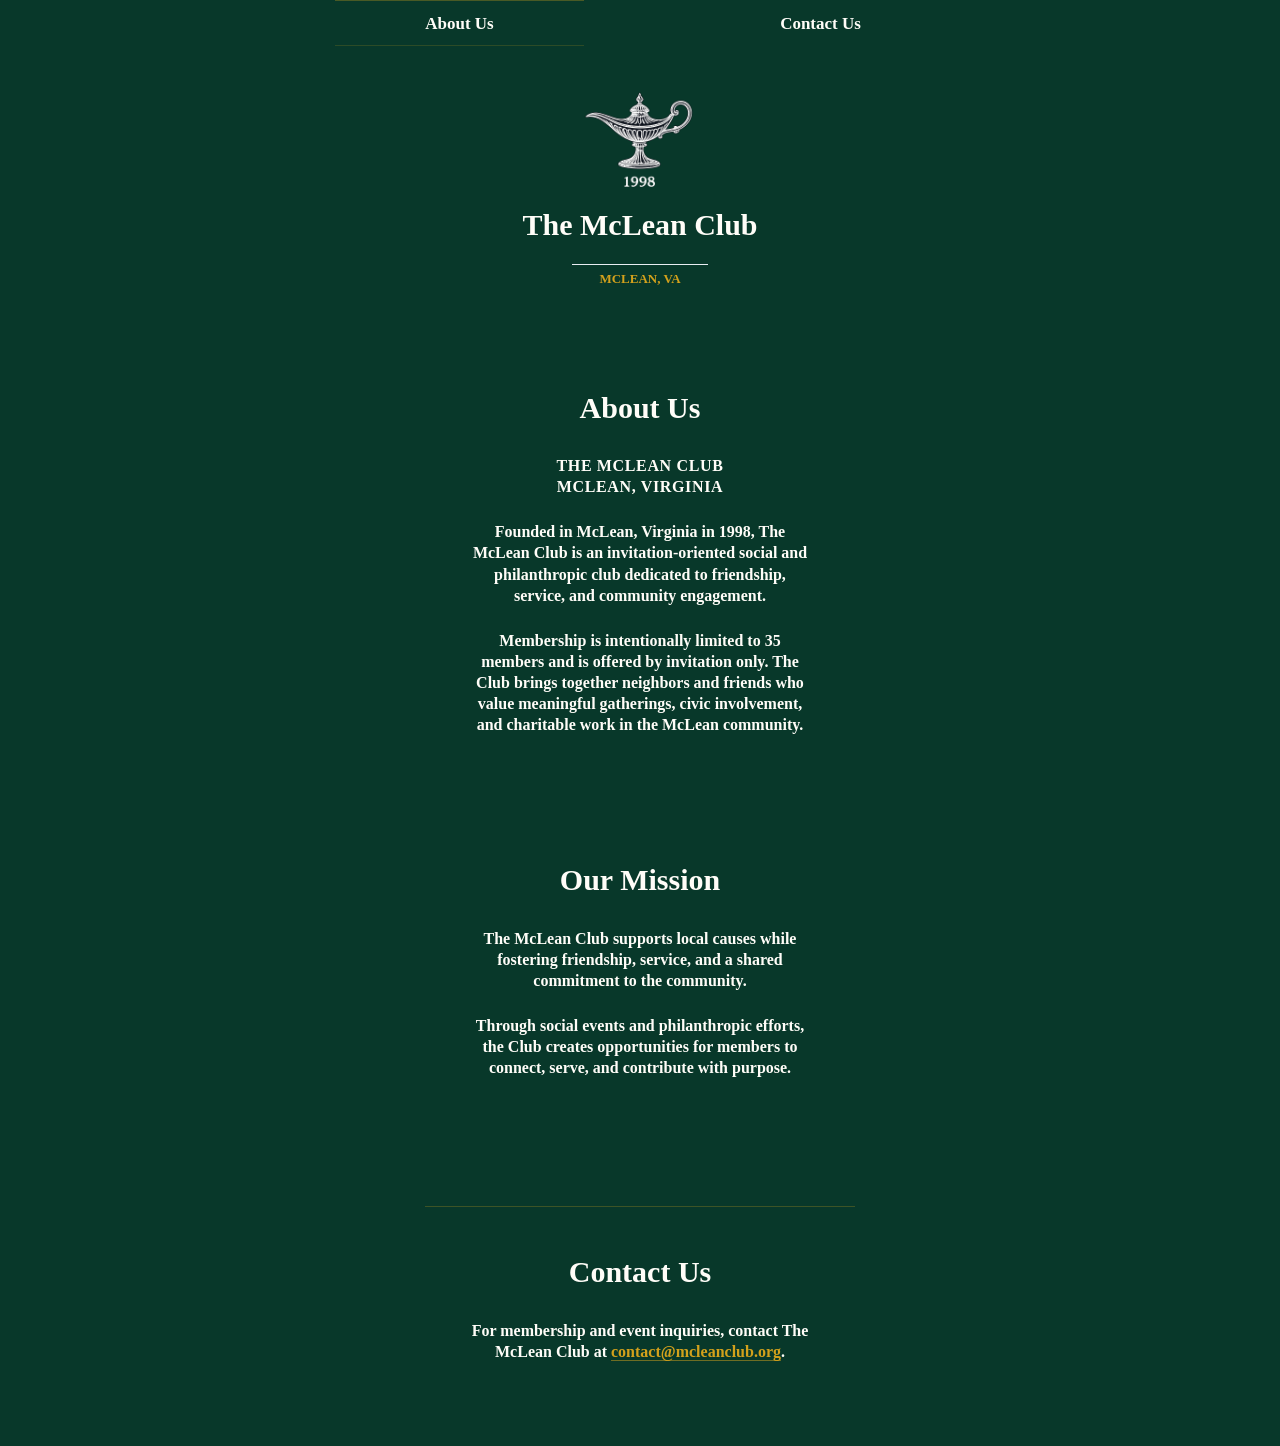
==== index.html @ f49362cc "Merge pull request #2 from bennyhartnett/claude/sharp-clarke-3a5c00 Refresh About Us copy and switch" ====
<!doctype html>
<html lang="en">
  <head>
    <meta charset="utf-8">
    <meta name="viewport" content="width=device-width, initial-scale=1">
    <meta
      name="description"
      content="The McLean Club is an invitation-oriented social and philanthropic club in McLean, Virginia."
    >
    <title>The McLean Club</title>
    <link rel="icon" type="image/png" href="assets/mclean-club-logo.png">
    <link rel="apple-touch-icon" href="assets/mclean-club-logo.png">
    <link rel="stylesheet" href="styles.css">
  </head>
  <body>
    <nav class="site-nav" aria-label="Primary">
      <a class="site-nav__link site-nav__link--active" href="#about">About Us</a>
      <a class="site-nav__link" href="#contact">Contact Us</a>
    </nav>

    <header class="masthead" aria-labelledby="site-title">
      <img
        class="masthead__crest"
        src="assets/mclean-club-logo.png"
        alt="The McLean Club logo"
        width="180"
        height="118"
      >
      <h1 id="site-title">The McLean Club</h1>
      <div class="masthead__rule" aria-hidden="true"></div>
      <p class="masthead__kicker">McLean, VA</p>
    </header>

    <main>
      <section class="content-section" id="about" aria-labelledby="about-title">
        <h2 id="about-title">About Us</h2>
        <p class="content-section__location">
          The McLean Club<br>
          McLean, Virginia
        </p>
        <p>
          Founded in McLean, Virginia in 1998, The McLean Club is an
          invitation-oriented social and philanthropic club dedicated to
          friendship, service, and community engagement.
        </p>
        <p>
          Membership is intentionally limited to 35 members and is offered by
          invitation only. The Club brings together neighbors and friends who
          value meaningful gatherings, civic involvement, and charitable work
          in the McLean community.
        </p>
      </section>

      <section class="content-section content-section--mission" aria-labelledby="mission-title">
        <h2 id="mission-title">Our Mission</h2>
        <p>
          The McLean Club supports local causes while fostering friendship,
          service, and a shared commitment to the community.
        </p>
        <p>
          Through social events and philanthropic efforts, the Club creates
          opportunities for members to connect, serve, and contribute with
          purpose.
        </p>
      </section>

      <section class="contact-section" id="contact" aria-labelledby="contact-title">
        <h2 id="contact-title">Contact Us</h2>
        <p>
          For membership and event inquiries, contact The McLean Club at
          <a href="mailto:contact@mcleanclub.org">contact@mcleanclub.org</a>.
        </p>
      </section>
    </main>
  </body>
</html>
---- styles.css ----
:root {
  --background: #08382a;
  --text: #fffdf8;
  --muted: #e8edf2;
  --gold: #d3a11c;
  --rule: rgba(211, 161, 28, 0.32);
}

* {
  box-sizing: border-box;
}

html {
  background: var(--background);
  scroll-behavior: smooth;
}

body {
  min-height: 100vh;
  margin: 0;
  background: var(--background);
  color: var(--text);
  font-family: Georgia, "Times New Roman", serif;
  text-align: center;
}

a {
  color: inherit;
}

.site-nav {
  display: grid;
  grid-template-columns: 1fr 1fr;
  gap: clamp(36px, 9vw, 112px);
  width: min(610px, calc(100% - 32px));
  margin: 0 auto;
  align-items: center;
}

.site-nav__link {
  display: block;
  padding: 14px 12px 13px;
  color: var(--text);
  font-size: 1.0625rem;
  font-weight: 700;
  line-height: 1;
  text-decoration: none;
}

.site-nav__link--active {
  border-top: 1px solid var(--rule);
  border-bottom: 1px solid rgba(211, 161, 28, 0.18);
}

.site-nav__link:focus-visible,
.site-nav__link:hover,
.contact-section a:focus-visible,
.contact-section a:hover {
  color: var(--gold);
  outline: none;
}

.masthead {
  width: min(520px, calc(100% - 40px));
  margin: 35px auto 0;
}

.masthead__crest {
  display: block;
  width: 180px;
  height: auto;
  margin: 0 auto 6px;
}

h1,
h2,
p {
  margin: 0;
}

h1 {
  font-size: 1.875rem;
  font-weight: 700;
  line-height: 1.2;
}

.masthead__rule {
  width: 136px;
  height: 1px;
  margin: 21px auto 6px;
  background: var(--muted);
}

.masthead__kicker {
  color: var(--gold);
  font-size: 0.8125rem;
  font-weight: 700;
  line-height: 1.2;
  text-transform: uppercase;
}

main {
  width: min(430px, calc(100% - 40px));
  margin: 104px auto 0;
  padding-bottom: 84px;
}

.content-section + .content-section,
.contact-section {
  margin-top: 128px;
}

.content-section h2,
.contact-section h2 {
  margin-bottom: 30px;
  color: var(--text);
  font-size: 1.875rem;
  font-weight: 700;
  line-height: 1.15;
}

.content-section p,
.contact-section p {
  max-width: 344px;
  margin: 0 auto;
  color: var(--text);
  font-size: 1rem;
  font-weight: 700;
  line-height: 1.32;
}

.content-section p + p,
.contact-section p + p {
  margin-top: 24px;
}

.content-section__location {
  margin-bottom: 28px;
  color: var(--gold);
  font-size: 0.8125rem;
  font-weight: 700;
  line-height: 1.5;
  letter-spacing: 0.04em;
  text-transform: uppercase;
}

.contact-section {
  padding-top: 48px;
  border-top: 1px solid rgba(211, 161, 28, 0.26);
}

.contact-section a {
  color: var(--gold);
  text-decoration-color: rgba(211, 161, 28, 0.5);
  text-underline-offset: 0.18em;
}

@media (max-width: 560px) {
  .site-nav {
    gap: 8px;
    width: min(100%, calc(100% - 24px));
  }

  .site-nav__link {
    padding-right: 8px;
    padding-left: 8px;
    font-size: 1rem;
  }

  .masthead {
    margin-top: 32px;
  }

  h1,
  .content-section h2,
  .contact-section h2 {
    font-size: 1.625rem;
  }

  main {
    margin-top: 88px;
  }

  .content-section + .content-section,
  .contact-section {
    margin-top: 96px;
  }
}
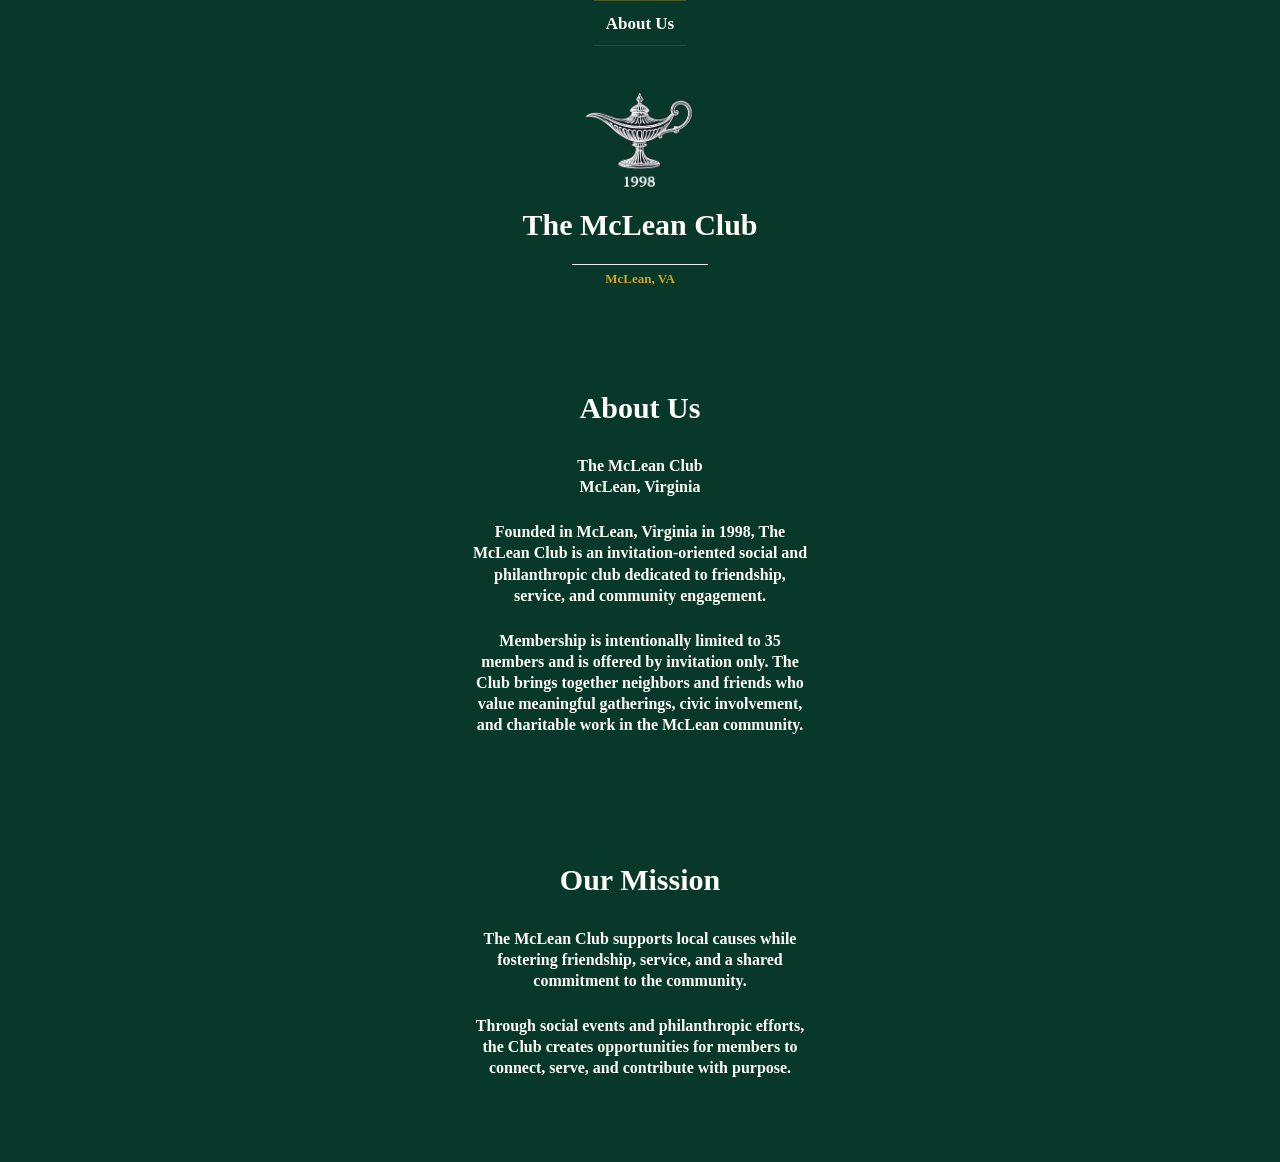
==== commit d0725239: "Remove Contact Us section and drop all-caps label styling Removes the Contact Us nav link and sectio" ====
--- a/index.html
+++ b/index.html
@@ -15,7 +15,6 @@
   <body>
     <nav class="site-nav" aria-label="Primary">
       <a class="site-nav__link site-nav__link--active" href="#about">About Us</a>
-      <a class="site-nav__link" href="#contact">Contact Us</a>
     </nav>
 
     <header class="masthead" aria-labelledby="site-title">
@@ -63,14 +62,6 @@
           purpose.
         </p>
       </section>
-
-      <section class="contact-section" id="contact" aria-labelledby="contact-title">
-        <h2 id="contact-title">Contact Us</h2>
-        <p>
-          For membership and event inquiries, contact The McLean Club at
-          <a href="mailto:contact@mcleanclub.org">contact@mcleanclub.org</a>.
-        </p>
-      </section>
     </main>
   </body>
 </html>
--- a/styles.css
+++ b/styles.css
@@ -30,11 +30,11 @@
 
 .site-nav {
   display: grid;
-  grid-template-columns: 1fr 1fr;
-  gap: clamp(36px, 9vw, 112px);
+  grid-template-columns: 1fr;
   width: min(610px, calc(100% - 32px));
   margin: 0 auto;
   align-items: center;
+  justify-items: center;
 }
 
 .site-nav__link {
@@ -53,9 +53,7 @@
 }
 
 .site-nav__link:focus-visible,
-.site-nav__link:hover,
-.contact-section a:focus-visible,
-.contact-section a:hover {
+.site-nav__link:hover {
   color: var(--gold);
   outline: none;
 }
@@ -96,7 +94,6 @@
   font-size: 0.8125rem;
   font-weight: 700;
   line-height: 1.2;
-  text-transform: uppercase;
 }
 
 main {
@@ -105,13 +102,11 @@
   padding-bottom: 84px;
 }
 
-.content-section + .content-section,
-.contact-section {
+.content-section + .content-section {
   margin-top: 128px;
 }
 
-.content-section h2,
-.contact-section h2 {
+.content-section h2 {
   margin-bottom: 30px;
   color: var(--text);
   font-size: 1.875rem;
@@ -119,8 +114,7 @@
   line-height: 1.15;
 }
 
-.content-section p,
-.contact-section p {
+.content-section p {
   max-width: 344px;
   margin: 0 auto;
   color: var(--text);
@@ -129,8 +123,7 @@
   line-height: 1.32;
 }
 
-.content-section p + p,
-.contact-section p + p {
+.content-section p + p {
   margin-top: 24px;
 }
 
@@ -140,24 +133,10 @@
   font-size: 0.8125rem;
   font-weight: 700;
   line-height: 1.5;
-  letter-spacing: 0.04em;
-  text-transform: uppercase;
-}
-
-.contact-section {
-  padding-top: 48px;
-  border-top: 1px solid rgba(211, 161, 28, 0.26);
-}
-
-.contact-section a {
-  color: var(--gold);
-  text-decoration-color: rgba(211, 161, 28, 0.5);
-  text-underline-offset: 0.18em;
 }
 
 @media (max-width: 560px) {
   .site-nav {
-    gap: 8px;
     width: min(100%, calc(100% - 24px));
   }
 
@@ -172,8 +151,7 @@
   }
 
   h1,
-  .content-section h2,
-  .contact-section h2 {
+  .content-section h2 {
     font-size: 1.625rem;
   }
 
@@ -181,8 +159,7 @@
     margin-top: 88px;
   }
 
-  .content-section + .content-section,
-  .contact-section {
+  .content-section + .content-section {
     margin-top: 96px;
   }
 }
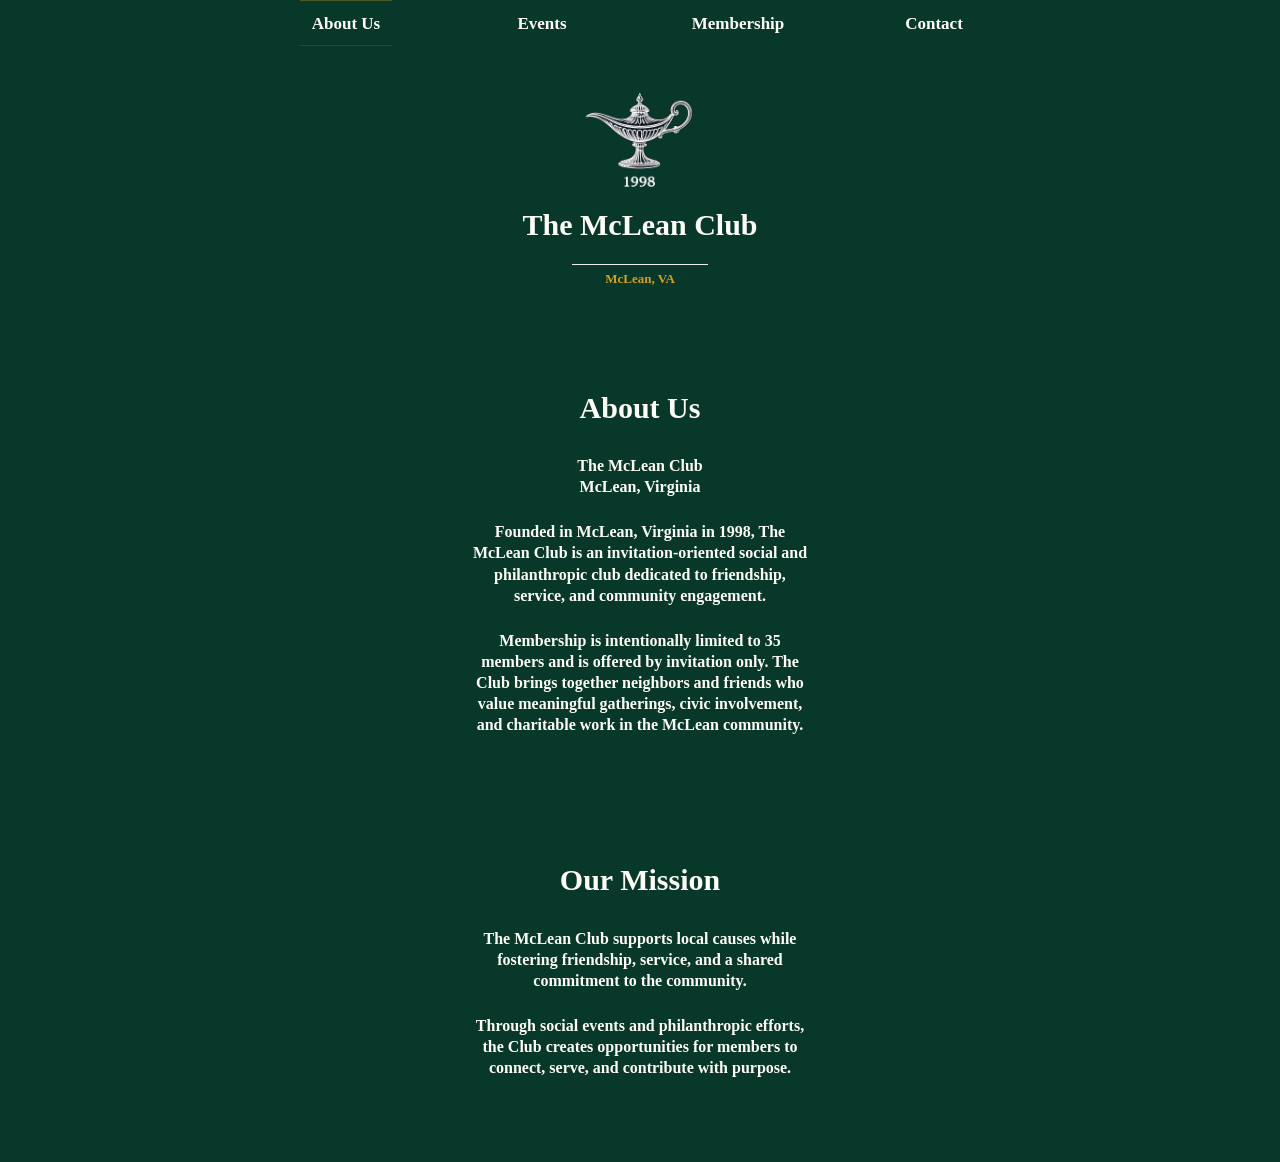
==== commit 1c0b6ec5: "Add site pages for events membership and contact" ====
--- a/index.html
+++ b/index.html
@@ -5,16 +5,111 @@
     <meta name="viewport" content="width=device-width, initial-scale=1">
     <meta
       name="description"
-      content="The McLean Club is an invitation-oriented social and philanthropic club in McLean, Virginia."
+      content="The McLean Club is an invitation-oriented social and philanthropic club founded in 1998 in McLean, Virginia."
     >
-    <title>The McLean Club</title>
+    <meta name="robots" content="index, follow, max-image-preview:large">
+    <meta name="author" content="The McLean Club">
+    <meta name="theme-color" content="#08382a">
+    <meta name="geo.region" content="US-VA">
+    <meta name="geo.placename" content="McLean, Virginia">
+    <meta property="og:type" content="website">
+    <meta property="og:locale" content="en_US">
+    <meta property="og:site_name" content="The McLean Club">
+    <meta property="og:title" content="The McLean Club | McLean, VA">
+    <meta
+      property="og:description"
+      content="An invitation-oriented social and philanthropic club founded in 1998 in McLean, Virginia."
+    >
+    <meta property="og:url" content="https://mcleanclub.org/">
+    <meta property="og:image" content="https://mcleanclub.org/assets/og-image.png">
+    <meta property="og:image:secure_url" content="https://mcleanclub.org/assets/og-image.png">
+    <meta property="og:image:type" content="image/png">
+    <meta property="og:image:width" content="1200">
+    <meta property="og:image:height" content="630">
+    <meta property="og:image:alt" content="The McLean Club lamp logo with the 1998 founding year">
+    <meta name="twitter:card" content="summary_large_image">
+    <meta name="twitter:title" content="The McLean Club | McLean, VA">
+    <meta
+      name="twitter:description"
+      content="An invitation-oriented social and philanthropic club founded in 1998 in McLean, Virginia."
+    >
+    <meta name="twitter:image" content="https://mcleanclub.org/assets/og-image.png">
+    <meta name="twitter:image:alt" content="The McLean Club lamp logo with the 1998 founding year">
+    <title>The McLean Club | McLean, VA Social &amp; Philanthropic Club</title>
+    <link rel="canonical" href="https://mcleanclub.org/">
     <link rel="icon" type="image/png" href="assets/mclean-club-logo.png">
     <link rel="apple-touch-icon" href="assets/mclean-club-logo.png">
     <link rel="stylesheet" href="styles.css">
+    <script src="location.js" defer></script>
+    <script type="application/ld+json">
+      {
+        "@context": "https://schema.org",
+        "@graph": [
+          {
+            "@type": "Organization",
+            "@id": "https://mcleanclub.org/#organization",
+            "name": "The McLean Club",
+            "url": "https://mcleanclub.org/",
+            "logo": "https://mcleanclub.org/assets/mclean-club-logo.png",
+            "image": "https://mcleanclub.org/assets/og-image.png",
+            "description": "The McLean Club is an invitation-oriented social and philanthropic club founded in 1998 in McLean, Virginia.",
+            "foundingDate": "1998",
+            "areaServed": {
+              "@type": "Place",
+              "name": "McLean, VA"
+            },
+            "location": {
+              "@type": "Place",
+              "name": "McLean, Virginia",
+              "address": {
+                "@type": "PostalAddress",
+                "addressLocality": "McLean",
+                "addressRegion": "VA",
+                "addressCountry": "US"
+              }
+            },
+            "sameAs": []
+          },
+          {
+            "@type": "WebSite",
+            "@id": "https://mcleanclub.org/#website",
+            "url": "https://mcleanclub.org/",
+            "name": "The McLean Club",
+            "publisher": {
+              "@id": "https://mcleanclub.org/#organization"
+            },
+            "inLanguage": "en-US"
+          },
+          {
+            "@type": "WebPage",
+            "@id": "https://mcleanclub.org/#webpage",
+            "url": "https://mcleanclub.org/",
+            "name": "The McLean Club | McLean, VA Social and Philanthropic Club",
+            "description": "The McLean Club is an invitation-oriented social and philanthropic club founded in 1998 in McLean, Virginia.",
+            "isPartOf": {
+              "@id": "https://mcleanclub.org/#website"
+            },
+            "about": {
+              "@id": "https://mcleanclub.org/#organization"
+            },
+            "primaryImageOfPage": {
+              "@type": "ImageObject",
+              "url": "https://mcleanclub.org/assets/og-image.png",
+              "width": 1200,
+              "height": 630
+            },
+            "inLanguage": "en-US"
+          }
+        ]
+      }
+    </script>
   </head>
   <body>
     <nav class="site-nav" aria-label="Primary">
-      <a class="site-nav__link site-nav__link--active" href="#about">About Us</a>
+      <a class="site-nav__link site-nav__link--active" href="index.html#about">About Us</a>
+      <a class="site-nav__link" href="events.html">Events</a>
+      <a class="site-nav__link" href="membership.html">Membership</a>
+      <a class="site-nav__link" href="contact.html">Contact</a>
     </nav>
 
     <header class="masthead" aria-labelledby="site-title">
--- a/styles.css
+++ b/styles.css
@@ -30,8 +30,9 @@
 
 .site-nav {
   display: grid;
-  grid-template-columns: 1fr;
-  width: min(610px, calc(100% - 32px));
+  grid-template-columns: repeat(4, minmax(0, 1fr));
+  gap: 4px;
+  width: min(780px, calc(100% - 32px));
   margin: 0 auto;
   align-items: center;
   justify-items: center;
@@ -127,6 +128,80 @@
   margin-top: 24px;
 }
 
+.page-main {
+  width: min(720px, calc(100% - 40px));
+}
+
+.page-main .content-section p {
+  max-width: 560px;
+}
+
+.content-list,
+.calendar-archive,
+.event-months {
+  margin: 0;
+  padding: 0;
+  list-style: none;
+}
+
+.content-list {
+  display: grid;
+  gap: 18px;
+  width: min(520px, 100%);
+  margin: 32px auto 0;
+  text-align: left;
+}
+
+.content-list li {
+  border-top: 1px solid var(--rule);
+  padding-top: 18px;
+  color: var(--text);
+  font-size: 1rem;
+  font-weight: 700;
+  line-height: 1.35;
+}
+
+.content-list strong {
+  display: block;
+  margin-bottom: 6px;
+  color: var(--gold);
+}
+
+.calendar-archive {
+  display: grid;
+  gap: 22px;
+  margin-top: 34px;
+}
+
+.calendar-year {
+  border-top: 1px solid var(--rule);
+  padding-top: 18px;
+  text-align: left;
+}
+
+.calendar-year h3 {
+  margin: 0 0 14px;
+  color: var(--gold);
+  font-size: 1.125rem;
+  line-height: 1.2;
+}
+
+.event-months {
+  display: grid;
+  grid-template-columns: repeat(6, minmax(0, 1fr));
+  gap: 8px;
+}
+
+.event-months li {
+  border: 1px solid rgba(255, 253, 248, 0.28);
+  padding: 8px 6px;
+  color: var(--text);
+  font-size: 0.8125rem;
+  font-weight: 700;
+  line-height: 1;
+  text-align: center;
+}
+
 .content-section__location {
   margin-bottom: 28px;
   color: var(--gold);
@@ -137,6 +212,8 @@
 
 @media (max-width: 560px) {
   .site-nav {
+    grid-template-columns: repeat(2, minmax(0, 1fr));
+    gap: 0;
     width: min(100%, calc(100% - 24px));
   }
 
@@ -162,4 +239,8 @@
   .content-section + .content-section {
     margin-top: 96px;
   }
-}
+
+  .event-months {
+    grid-template-columns: repeat(3, minmax(0, 1fr));
+  }
+}
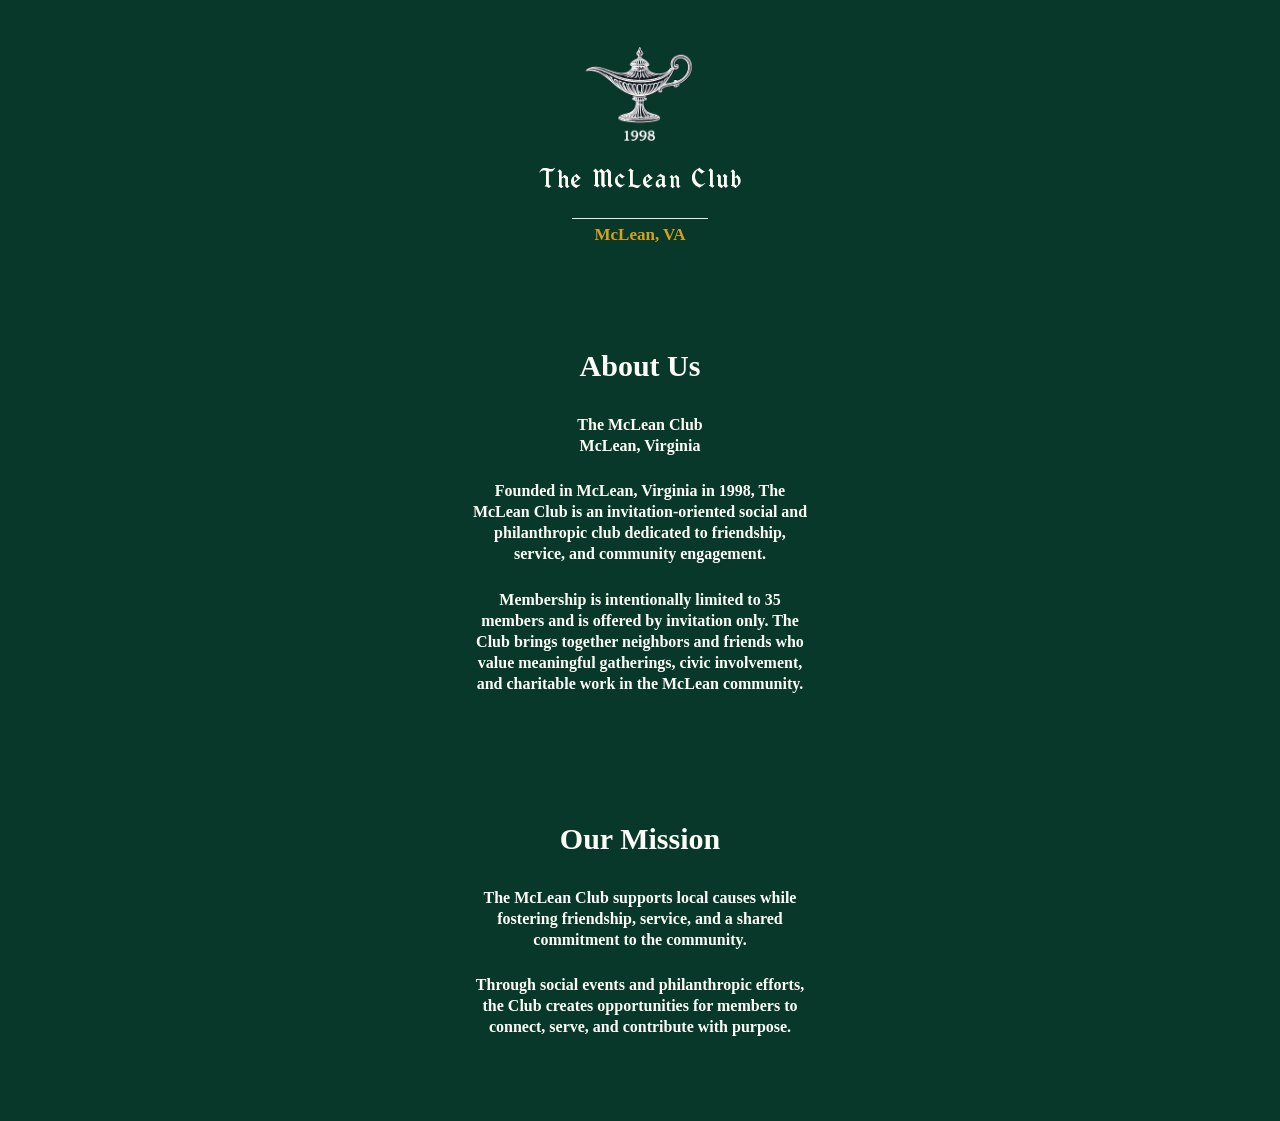
==== commit 80d77fb6: "Keep only the About Us page Remove the Events, Membership, and Contact pages along with the events-o" ====
--- a/index.html
+++ b/index.html
@@ -37,10 +37,10 @@
     <meta name="twitter:image:alt" content="The McLean Club lamp logo with the 1998 founding year">
     <title>The McLean Club | McLean, VA Social &amp; Philanthropic Club</title>
     <link rel="canonical" href="https://mcleanclub.org/">
-    <link rel="icon" type="image/png" href="assets/mclean-club-logo.png">
-    <link rel="apple-touch-icon" href="assets/mclean-club-logo.png">
-    <link rel="stylesheet" href="styles.css">
-    <script src="location.js" defer></script>
+    <link rel="icon" type="image/png" href="/assets/mclean-club-logo.png">
+    <link rel="apple-touch-icon" href="/assets/mclean-club-logo.png">
+    <link rel="stylesheet" href="/styles.css">
+    <script src="/location.js" defer></script>
     <script type="application/ld+json">
       {
         "@context": "https://schema.org",
@@ -105,17 +105,10 @@
     </script>
   </head>
   <body>
-    <nav class="site-nav" aria-label="Primary">
-      <a class="site-nav__link site-nav__link--active" href="index.html#about">About Us</a>
-      <a class="site-nav__link" href="events.html">Events</a>
-      <a class="site-nav__link" href="membership.html">Membership</a>
-      <a class="site-nav__link" href="contact.html">Contact</a>
-    </nav>
-
     <header class="masthead" aria-labelledby="site-title">
       <img
         class="masthead__crest"
-        src="assets/mclean-club-logo.png"
+        src="/assets/mclean-club-logo.png"
         alt="The McLean Club logo"
         width="180"
         height="118"
--- a/styles.css
+++ b/styles.css
@@ -1,9 +1,21 @@
+@font-face {
+  font-family: "GrandSeikoGothicTrace";
+  src:
+    url("/assets/fonts/GrandSeikoGothicTrace-Regular-baseline-fixed.woff2") format("woff2"),
+    url("/assets/fonts/GrandSeikoGothicTrace-Regular-baseline-fixed.woff") format("woff");
+  font-display: swap;
+  font-style: normal;
+  font-weight: 400;
+}
+
 :root {
   --background: #08382a;
   --text: #fffdf8;
   --muted: #e8edf2;
   --gold: #d3a11c;
   --rule: rgba(211, 161, 28, 0.32);
+  --title-font: "GrandSeikoGothicTrace", Georgia, "Times New Roman", serif;
+  --body-font: Georgia, "Times New Roman", serif;
 }
 
 * {
@@ -20,43 +32,12 @@
   margin: 0;
   background: var(--background);
   color: var(--text);
-  font-family: Georgia, "Times New Roman", serif;
+  font-family: var(--body-font);
   text-align: center;
 }
 
 a {
   color: inherit;
-}
-
-.site-nav {
-  display: grid;
-  grid-template-columns: repeat(4, minmax(0, 1fr));
-  gap: 4px;
-  width: min(780px, calc(100% - 32px));
-  margin: 0 auto;
-  align-items: center;
-  justify-items: center;
-}
-
-.site-nav__link {
-  display: block;
-  padding: 14px 12px 13px;
-  color: var(--text);
-  font-size: 1.0625rem;
-  font-weight: 700;
-  line-height: 1;
-  text-decoration: none;
-}
-
-.site-nav__link--active {
-  border-top: 1px solid var(--rule);
-  border-bottom: 1px solid rgba(211, 161, 28, 0.18);
-}
-
-.site-nav__link:focus-visible,
-.site-nav__link:hover {
-  color: var(--gold);
-  outline: none;
 }
 
 .masthead {
@@ -78,8 +59,9 @@
 }
 
 h1 {
+  font-family: var(--title-font);
   font-size: 1.875rem;
-  font-weight: 700;
+  font-weight: 400;
   line-height: 1.2;
 }
 
@@ -92,7 +74,7 @@
 
 .masthead__kicker {
   color: var(--gold);
-  font-size: 0.8125rem;
+  font-size: 1.0625rem;
   font-weight: 700;
   line-height: 1.2;
 }
@@ -138,7 +120,7 @@
 
 .content-list,
 .calendar-archive,
-.event-months {
+.event-list {
   margin: 0;
   padding: 0;
   list-style: none;
@@ -165,6 +147,7 @@
   display: block;
   margin-bottom: 6px;
   color: var(--gold);
+  font-size: 1.1875rem;
 }
 
 .calendar-archive {
@@ -182,47 +165,52 @@
 .calendar-year h3 {
   margin: 0 0 14px;
   color: var(--gold);
-  font-size: 1.125rem;
+  font-size: 1.5rem;
   line-height: 1.2;
 }
 
-.event-months {
-  display: grid;
-  grid-template-columns: repeat(6, minmax(0, 1fr));
-  gap: 8px;
-}
-
-.event-months li {
+.event-list {
+  display: grid;
+  gap: 10px;
+}
+
+.event-list li {
+  display: grid;
+  grid-template-columns: minmax(132px, 0.44fr) minmax(0, 1fr);
+  gap: 14px;
   border: 1px solid rgba(255, 253, 248, 0.28);
-  padding: 8px 6px;
-  color: var(--text);
+  padding: 11px 12px;
+  color: var(--text);
+  font-weight: 700;
+  line-height: 1.25;
+}
+
+.event-date {
+  color: var(--gold);
+  font-size: 1.0625rem;
+}
+
+.event-title {
+  display: block;
+  font-size: 0.9375rem;
+}
+
+.event-location {
+  display: block;
+  margin-top: 4px;
+  color: var(--muted);
   font-size: 0.8125rem;
-  font-weight: 700;
-  line-height: 1;
-  text-align: center;
 }
 
 .content-section__location {
   margin-bottom: 28px;
   color: var(--gold);
-  font-size: 0.8125rem;
+  font-size: 1.0625rem;
   font-weight: 700;
   line-height: 1.5;
 }
 
 @media (max-width: 560px) {
-  .site-nav {
-    grid-template-columns: repeat(2, minmax(0, 1fr));
-    gap: 0;
-    width: min(100%, calc(100% - 24px));
-  }
-
-  .site-nav__link {
-    padding-right: 8px;
-    padding-left: 8px;
-    font-size: 1rem;
-  }
-
   .masthead {
     margin-top: 32px;
   }
@@ -240,7 +228,8 @@
     margin-top: 96px;
   }
 
-  .event-months {
-    grid-template-columns: repeat(3, minmax(0, 1fr));
-  }
-}
+  .event-list li {
+    grid-template-columns: 1fr;
+    gap: 5px;
+  }
+}
